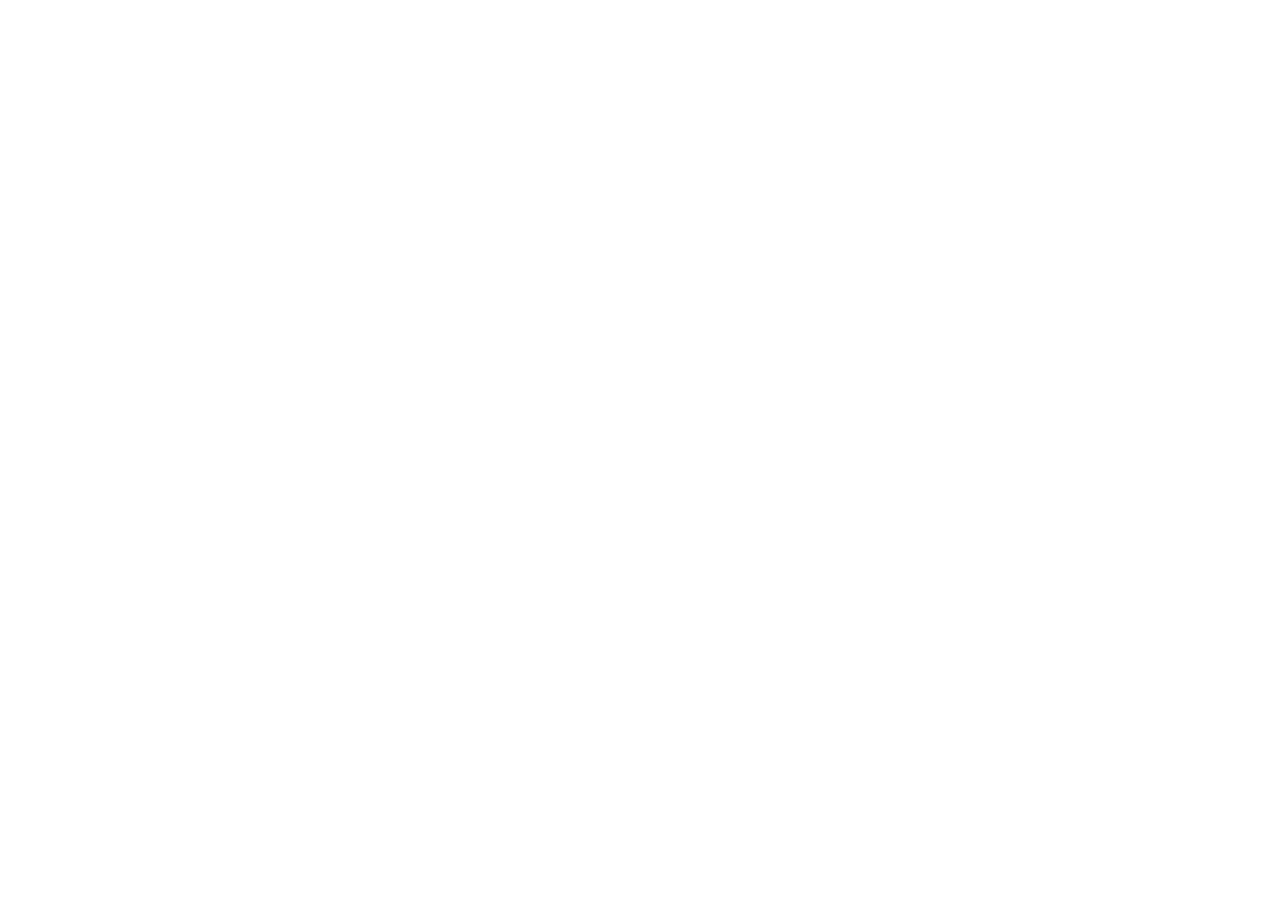
==== index.html @ be7c8910 "index.html" ====
<!DOCTYPE html>
<html lang="ru">
<head>
    <meta charset="UTF-8">
    <meta name="viewport" content="width=device-width, initial-scale=1.0, maximum-scale=1.0, user-scalable=yes">
    <title>Мессенджер на Firebase</title>
    <!-- Font Awesome для иконок -->
    <link rel="stylesheet" href="https://cdnjs.cloudflare.com/ajax/libs/font-awesome/6.0.0-beta3/css/all.min.css">
    <!-- Подключаем CSS -->
    <link rel="stylesheet" href="style.css">
</head>
<body>
    <div id="app"></div>

    <!-- Подключаем JavaScript -->
    <script src="script.js"></script>
</body>
</html>
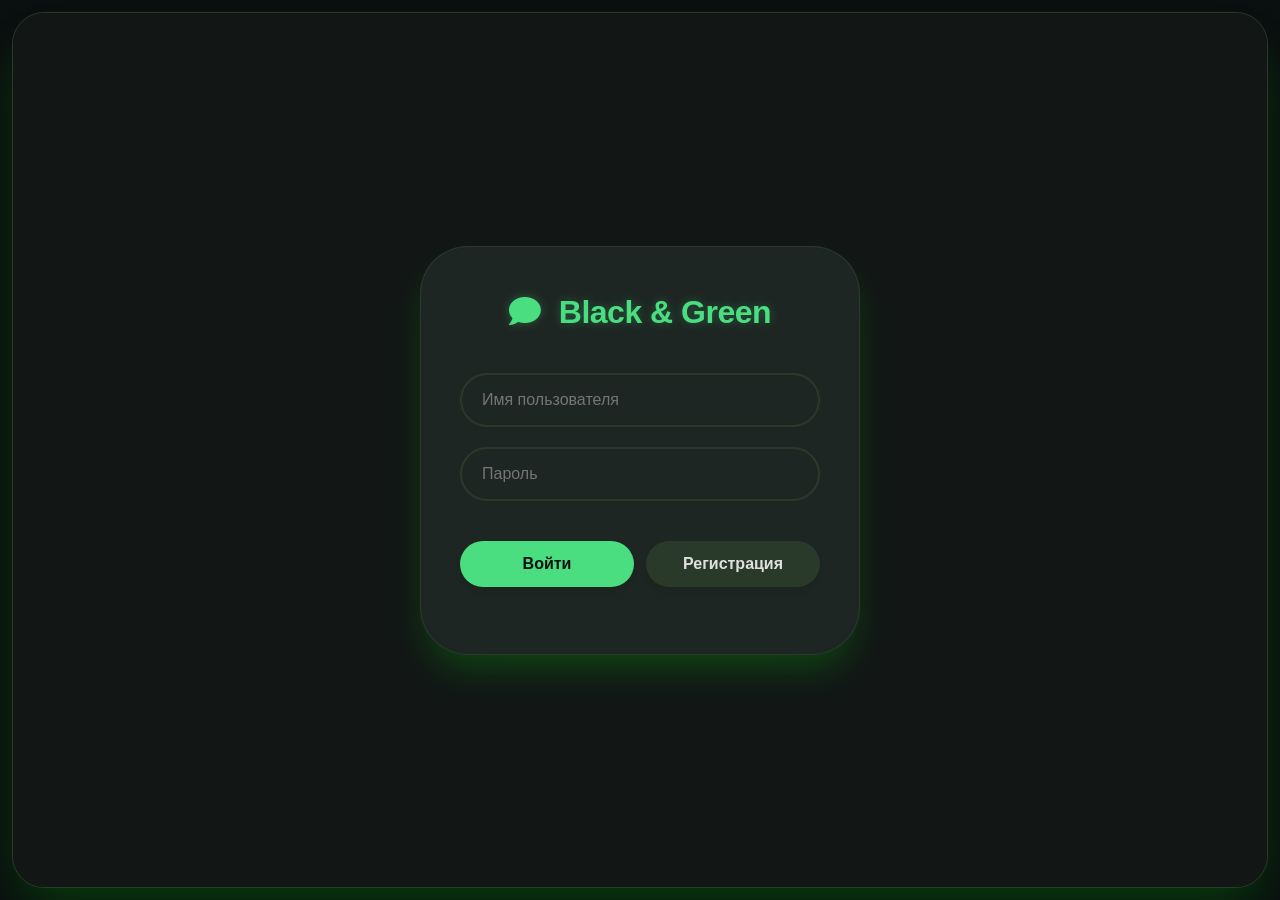
==== commit e37408dc: "index.html" ====
--- a/index.html
+++ b/index.html
@@ -3,16 +3,1497 @@
 <head>
     <meta charset="UTF-8">
     <meta name="viewport" content="width=device-width, initial-scale=1.0, maximum-scale=1.0, user-scalable=yes">
-    <title>Мессенджер на Firebase</title>
+    <title>Black & Green Messenger</title>
     <!-- Font Awesome для иконок -->
     <link rel="stylesheet" href="https://cdnjs.cloudflare.com/ajax/libs/font-awesome/6.0.0-beta3/css/all.min.css">
-    <!-- Подключаем CSS -->
-    <link rel="stylesheet" href="style.css">
+    <style>
+        * {
+            margin: 0;
+            padding: 0;
+            box-sizing: border-box;
+            font-family: 'Inter', -apple-system, BlinkMacSystemFont, 'Segoe UI', Roboto, sans-serif;
+        }
+
+        body {
+            background: #0a0f0f;
+            height: 100vh;
+            display: flex;
+            justify-content: center;
+            align-items: center;
+            padding: 12px;
+        }
+
+        #app {
+            width: 100%;
+            height: 100%;
+            max-width: 1400px;
+            background: #1a1e1e;
+            border-radius: 32px;
+            box-shadow: 0 25px 50px -12px rgba(0, 255, 0, 0.2);
+            overflow: hidden;
+            display: flex;
+            flex-direction: column;
+            border: 1px solid #2a3a2a;
+        }
+
+        /* ----- ЭКРАН ВХОДА / РЕГИСТРАЦИИ ----- */
+        .login-screen {
+            display: flex;
+            flex-direction: column;
+            justify-content: center;
+            align-items: center;
+            height: 100%;
+            padding: 20px;
+            background: #121716;
+        }
+
+        .login-card {
+            background: #1e2623;
+            padding: 48px 40px;
+            border-radius: 48px;
+            box-shadow: 0 20px 35px -8px rgba(0, 255, 0, 0.2), 0 0 0 1px #2a3a2a inset;
+            width: 100%;
+            max-width: 440px;
+            text-align: center;
+            animation: fadeIn 0.4s ease-out;
+        }
+
+        @keyframes fadeIn {
+            from { opacity: 0; transform: scale(0.96); }
+            to { opacity: 1; transform: scale(1); }
+        }
+
+        .login-card h2 {
+            color: #4ade80;
+            margin-bottom: 32px;
+            font-weight: 600;
+            font-size: 32px;
+            letter-spacing: -0.5px;
+            text-shadow: 0 0 10px rgba(74, 222, 128, 0.3);
+        }
+
+        .login-card h2 i {
+            color: #4ade80;
+            margin-right: 10px;
+        }
+
+        .login-card input {
+            width: 100%;
+            padding: 16px 20px;
+            margin: 10px 0;
+            border: 2px solid #2a3a2a;
+            border-radius: 50px;
+            font-size: 16px;
+            outline: none;
+            transition: 0.2s;
+            background: #1e2623;
+            color: #e0e0e0;
+        }
+
+        .login-card input:focus {
+            border-color: #4ade80;
+            background: #1e2a26;
+            box-shadow: 0 0 0 4px rgba(74, 222, 128, 0.15);
+            color: white;
+        }
+
+        .login-actions {
+            display: flex;
+            gap: 12px;
+            margin-top: 30px;
+        }
+
+        .btn {
+            flex: 1;
+            padding: 14px;
+            border: none;
+            border-radius: 50px;
+            font-size: 16px;
+            font-weight: 600;
+            cursor: pointer;
+            transition: all 0.2s ease;
+            box-shadow: 0 4px 6px -1px rgba(0,0,0,0.1);
+        }
+
+        .btn-primary {
+            background: #4ade80;
+            color: #0a0f0f;
+        }
+
+        .btn-primary:hover {
+            background: #22c55e;
+            transform: translateY(-2px);
+            box-shadow: 0 10px 15px -3px rgba(74, 222, 128, 0.3);
+        }
+
+        .btn-secondary {
+            background: #2a3a2a;
+            color: #e0e0e0;
+        }
+
+        .btn-secondary:hover {
+            background: #3a4a3a;
+            transform: translateY(-2px);
+        }
+
+        .error-message {
+            color: #f87171;
+            margin-top: 20px;
+            font-size: 14px;
+            font-weight: 500;
+        }
+
+        /* ----- ОСНОВНОЙ ИНТЕРФЕЙС ЧАТА ----- */
+        .chat-interface {
+            display: flex;
+            flex-direction: column;
+            height: 100%;
+            background: #1a1e1e;
+        }
+
+        .chat-header {
+            background: #1e2623;
+            color: #4ade80;
+            padding: 16px 24px;
+            display: flex;
+            align-items: center;
+            justify-content: space-between;
+            box-shadow: 0 4px 12px rgba(0, 255, 0, 0.1);
+            border-bottom: 1px solid #2a3a2a;
+        }
+
+        .user-info {
+            display: flex;
+            align-items: center;
+            gap: 14px;
+            font-size: 18px;
+            font-weight: 500;
+            color: #e0e0e0;
+        }
+
+        .user-info i {
+            font-size: 28px;
+            color: #4ade80;
+        }
+
+        .header-actions {
+            display: flex;
+            gap: 10px;
+        }
+
+        .header-btn, .logout-btn {
+            background: #1e2623;
+            border: 1px solid #2a3a2a;
+            color: #e0e0e0;
+            padding: 8px 16px;
+            border-radius: 40px;
+            cursor: pointer;
+            font-size: 14px;
+            transition: 0.2s;
+            display: flex;
+            align-items: center;
+            gap: 8px;
+        }
+
+        .header-btn:hover, .logout-btn:hover {
+            background: #2a3a2a;
+            border-color: #4ade80;
+            color: #4ade80;
+        }
+
+        .header-btn.danger:hover {
+            background: #4a1e1e;
+            border-color: #f87171;
+            color: #f87171;
+        }
+
+        .chat-main {
+            flex: 1;
+            display: flex;
+            overflow: hidden;
+        }
+
+        /* ----- СПИСОК КОНТАКТОВ ----- */
+        .contacts-panel {
+            width: 300px;
+            background: #1a1e1e;
+            border-right: 1px solid #2a3a2a;
+            display: flex;
+            flex-direction: column;
+            overflow-y: auto;
+        }
+
+        .add-contact {
+            padding: 20px;
+            border-bottom: 1px solid #2a3a2a;
+        }
+
+        .add-contact h4 {
+            margin-bottom: 12px;
+            color: #4ade80;
+            font-size: 15px;
+            font-weight: 600;
+        }
+
+        .add-contact-input {
+            display: flex;
+            gap: 8px;
+        }
+
+        .add-contact-input input {
+            flex: 1;
+            padding: 12px 16px;
+            border: 2px solid #2a3a2a;
+            border-radius: 40px;
+            font-size: 14px;
+            outline: none;
+            transition: 0.2s;
+            background: #1e2623;
+            color: #e0e0e0;
+        }
+
+        .add-contact-input input:focus {
+            border-color: #4ade80;
+            box-shadow: 0 0 0 3px rgba(74, 222, 128, 0.1);
+        }
+
+        .add-contact-input button {
+            width: 48px;
+            height: 48px;
+            border-radius: 50%;
+            border: none;
+            background: #4ade80;
+            color: #0a0f0f;
+            font-size: 18px;
+            cursor: pointer;
+            transition: 0.2s;
+            display: flex;
+            align-items: center;
+            justify-content: center;
+        }
+
+        .add-contact-input button:hover {
+            background: #22c55e;
+            transform: scale(1.05);
+        }
+
+        .notification {
+            margin-top: 12px;
+            padding: 8px 12px;
+            border-radius: 20px;
+            font-size: 13px;
+            font-weight: 500;
+            animation: fadeIn 0.2s;
+        }
+
+        .notification.success {
+            background: #1e3a2a;
+            color: #4ade80;
+            border: 1px solid #4ade80;
+        }
+
+        .notification.error {
+            background: #3a1e1e;
+            color: #f87171;
+            border: 1px solid #f87171;
+        }
+
+        .contacts-list {
+            flex: 1;
+            overflow-y: auto;
+        }
+
+        .contacts-list h3 {
+            padding: 16px 20px 8px;
+            color: #6b8c6b;
+            font-size: 13px;
+            text-transform: uppercase;
+            letter-spacing: 0.8px;
+        }
+
+        .contact-item {
+            display: flex;
+            align-items: center;
+            justify-content: space-between;
+            padding: 12px 20px;
+            cursor: pointer;
+            border-bottom: 1px solid #2a3a2a;
+            transition: 0.2s;
+        }
+
+        .contact-item:hover {
+            background: #1e2623;
+        }
+
+        .contact-item.active {
+            background: #1e3a2a;
+            border-left: 4px solid #4ade80;
+        }
+
+        .contact-info {
+            display: flex;
+            align-items: center;
+            gap: 16px;
+        }
+
+        .contact-avatar {
+            width: 42px;
+            height: 42px;
+            border-radius: 50%;
+            background: #2a3a2a;
+            color: #4ade80;
+            display: flex;
+            align-items: center;
+            justify-content: center;
+            font-size: 18px;
+            font-weight: 600;
+            text-transform: uppercase;
+        }
+
+        .contact-name {
+            font-weight: 500;
+            font-size: 15px;
+            color: #e0e0e0;
+        }
+
+        .delete-contact-btn {
+            background: transparent;
+            border: none;
+            color: #6b8c6b;
+            cursor: pointer;
+            padding: 6px;
+            border-radius: 50%;
+            transition: 0.2s;
+            opacity: 0.5;
+        }
+
+        .contact-item:hover .delete-contact-btn {
+            opacity: 1;
+        }
+
+        .delete-contact-btn:hover {
+            color: #f87171;
+            background: #3a1e1e;
+        }
+
+        /* ----- ОБЛАСТЬ ЧАТА ----- */
+        .chat-panel {
+            flex: 1;
+            display: flex;
+            flex-direction: column;
+            background: #1a1e1e;
+        }
+
+        .chat-placeholder {
+            flex: 1;
+            display: flex;
+            align-items: center;
+            justify-content: center;
+            color: #4a5a4a;
+            font-size: 16px;
+            background: #1a1e1e;
+        }
+
+        .chat-with-bar {
+            background: #1e2623;
+            padding: 16px 24px;
+            border-bottom: 1px solid #2a3a2a;
+            font-weight: 600;
+            color: #4ade80;
+            display: flex;
+            align-items: center;
+            justify-content: space-between;
+        }
+
+        .chat-title {
+            display: flex;
+            align-items: center;
+            gap: 12px;
+            font-size: 18px;
+        }
+
+        .delete-chat-btn {
+            background: transparent;
+            border: none;
+            color: #6b8c6b;
+            font-size: 18px;
+            cursor: pointer;
+            padding: 8px;
+            border-radius: 50%;
+            transition: 0.2s;
+            width: 40px;
+            height: 40px;
+            display: flex;
+            align-items: center;
+            justify-content: center;
+        }
+
+        .delete-chat-btn:hover {
+            background: #3a1e1e;
+            color: #f87171;
+        }
+
+        .messages-container {
+            flex: 1;
+            overflow-y: auto;
+            padding: 24px;
+            display: flex;
+            flex-direction: column;
+            gap: 8px;
+            background: #1a1e1e;
+        }
+
+        .message-wrapper {
+            position: relative;
+            max-width: 70%;
+            align-self: flex-start;
+        }
+
+        .message-wrapper.own {
+            align-self: flex-end;
+        }
+
+        .message {
+            padding: 12px 18px;
+            border-radius: 24px;
+            word-wrap: break-word;
+            animation: messageAppear 0.2s ease-out;
+            position: relative;
+        }
+
+        .message.own {
+            background: #1e3a2a;
+            color: #e0e0e0;
+            border-bottom-right-radius: 4px;
+        }
+
+        .message.other {
+            background: #1e2623;
+            color: #e0e0e0;
+            border-bottom-left-radius: 4px;
+            border: 1px solid #2a3a2a;
+        }
+
+        .message-info {
+            display: flex;
+            justify-content: space-between;
+            align-items: center;
+            font-size: 11px;
+            color: #6b8c6b;
+            margin-top: 6px;
+        }
+
+        .message-sender {
+            font-weight: 600;
+            margin-right: 8px;
+        }
+
+        .message-time {
+            font-size: 10px;
+        }
+
+        .file-message {
+            display: flex;
+            align-items: center;
+            gap: 12px;
+            flex-wrap: wrap;
+        }
+
+        .file-message i {
+            font-size: 24px;
+            color: #4ade80;
+        }
+
+        .file-message .file-info {
+            display: flex;
+            flex-direction: column;
+        }
+
+        .file-message .file-name {
+            font-size: 14px;
+            font-weight: 500;
+            word-break: break-word;
+        }
+
+        .file-message .file-size {
+            font-size: 11px;
+            color: #6b8c6b;
+        }
+
+        .file-message audio, .file-message video {
+            max-width: 100%;
+            max-height: 200px;
+            border-radius: 8px;
+        }
+
+        .file-download {
+            background: #2a3a2a;
+            color: #e0e0e0;
+            border: none;
+            border-radius: 20px;
+            padding: 6px 12px;
+            font-size: 12px;
+            cursor: pointer;
+            text-decoration: none;
+            display: inline-flex;
+            align-items: center;
+            gap: 6px;
+        }
+
+        .file-download:hover {
+            background: #3a4a3a;
+        }
+
+        .voice-message {
+            display: flex;
+            align-items: center;
+            gap: 12px;
+            min-width: 200px;
+        }
+
+        .voice-message audio {
+            height: 40px;
+            width: 100%;
+            filter: invert(1) hue-rotate(90deg);
+        }
+
+        .message-actions {
+            position: absolute;
+            top: -10px;
+            right: 0;
+            display: flex;
+            gap: 4px;
+            background: #1e2623;
+            border-radius: 20px;
+            padding: 4px;
+            border: 1px solid #2a3a2a;
+            opacity: 0;
+            transition: 0.2s;
+        }
+
+        .message-wrapper:hover .message-actions {
+            opacity: 1;
+        }
+
+        .message-actions button {
+            background: none;
+            border: none;
+            color: #6b8c6b;
+            cursor: pointer;
+            padding: 4px 8px;
+            border-radius: 16px;
+            font-size: 12px;
+        }
+
+        .message-actions button:hover {
+            background: #2a3a2a;
+            color: #4ade80;
+        }
+
+        .edited-tag {
+            font-size: 10px;
+            color: #6b8c6b;
+            margin-left: 8px;
+            font-style: italic;
+        }
+
+        .message-input-area {
+            display: flex;
+            padding: 16px 24px;
+            background: #1e2623;
+            gap: 12px;
+            border-top: 1px solid #2a3a2a;
+        }
+
+        .message-input-area input {
+            flex: 1;
+            padding: 16px 20px;
+            border: 2px solid #2a3a2a;
+            border-radius: 50px;
+            font-size: 15px;
+            outline: none;
+            transition: 0.2s;
+            background: #1a1e1e;
+            color: #e0e0e0;
+        }
+
+        .message-input-area input:focus {
+            border-color: #4ade80;
+            box-shadow: 0 0 0 4px rgba(74, 222, 128, 0.1);
+        }
+
+        .input-actions {
+            display: flex;
+            gap: 8px;
+        }
+
+        .input-actions button {
+            width: 56px;
+            height: 56px;
+            border-radius: 50%;
+            border: none;
+            background: #2a3a2a;
+            color: #e0e0e0;
+            font-size: 20px;
+            cursor: pointer;
+            transition: 0.2s;
+            display: flex;
+            align-items: center;
+            justify-content: center;
+        }
+
+        .input-actions button:hover {
+            background: #3a4a3a;
+            transform: scale(1.05);
+        }
+
+        .input-actions button.recording {
+            background: #dc2626;
+            color: white;
+            animation: pulse 1s infinite;
+        }
+
+        @keyframes pulse {
+            0% { box-shadow: 0 0 0 0 rgba(220, 38, 38, 0.7); }
+            70% { box-shadow: 0 0 0 10px rgba(220, 38, 38, 0); }
+            100% { box-shadow: 0 0 0 0 rgba(220, 38, 38, 0); }
+        }
+
+        .input-actions button.send-btn {
+            background: #4ade80;
+            color: #0a0f0f;
+        }
+
+        .input-actions button.send-btn:hover {
+            background: #22c55e;
+        }
+
+        .back-btn {
+            background: none;
+            border: none;
+            color: #4ade80;
+            font-size: 24px;
+            cursor: pointer;
+            display: none;
+            margin-right: 8px;
+        }
+
+        /* ----- АДАПТИВНОСТЬ ----- */
+        @media (max-width: 700px) {
+            .contacts-panel {
+                width: 100%;
+                border-right: none;
+            }
+
+            .chat-panel {
+                width: 100%;
+            }
+
+            .back-btn {
+                display: inline-block;
+            }
+
+            .chat-main {
+                flex-direction: column;
+            }
+
+            .login-card {
+                padding: 32px 24px;
+            }
+        }
+    </style>
 </head>
 <body>
     <div id="app"></div>
 
-    <!-- Подключаем JavaScript -->
-    <script src="script.js"></script>
+    <script>
+        // ========================== НАСТРОЙКИ FIREBASE ==========================
+        const FIREBASE_URL = 'https://gamep-79cef-default-rtdb.firebaseio.com/';
+
+        // ========================== ВСПОМОГАТЕЛЬНЫЕ ФУНКЦИИ (REST) ==========================
+        async function fbGet(path) {
+            const res = await fetch(FIREBASE_URL + path + '.json');
+            return res.json();
+        }
+
+        async function fbPut(path, data) {
+            const res = await fetch(FIREBASE_URL + path + '.json', {
+                method: 'PUT',
+                body: JSON.stringify(data)
+            });
+            return res.json();
+        }
+
+        async function fbPost(path, data) {
+            const res = await fetch(FIREBASE_URL + path + '.json', {
+                method: 'POST',
+                body: JSON.stringify(data)
+            });
+            return res.json();
+        }
+
+        async function fbDelete(path) {
+            const res = await fetch(FIREBASE_URL + path + '.json', {
+                method: 'DELETE'
+            });
+            return res.json();
+        }
+
+        // ========================== ГЛОБАЛЬНОЕ СОСТОЯНИЕ ==========================
+        const App = {
+            currentUser: null,
+            contacts: [],
+            selectedChatUser: null,
+            messages: [],
+            pollingInterval: null,
+            mobileChatVisible: false,
+            mediaRecorder: null,
+            audioChunks: [],
+            isRecording: false,
+            recordingStartTime: null
+        };
+
+        // ========================== РЕНДЕРИНГ ==========================
+        function render() {
+            if (!App.currentUser) {
+                renderLoginScreen();
+            } else {
+                renderChatInterface();
+            }
+        }
+
+        function renderLoginScreen() {
+            const appEl = document.getElementById('app');
+            appEl.innerHTML = `
+                <div class="login-screen">
+                    <div class="login-card">
+                        <h2><i class="fas fa-comment"></i> Black & Green</h2>
+                        <input type="text" id="loginName" placeholder="Имя пользователя" autocomplete="off">
+                        <input type="password" id="loginPassword" placeholder="Пароль">
+                        <div class="login-actions">
+                            <button class="btn btn-primary" id="loginBtn">Войти</button>
+                            <button class="btn btn-secondary" id="registerBtn">Регистрация</button>
+                        </div>
+                        <div class="error-message" id="loginError"></div>
+                    </div>
+                </div>
+            `;
+            document.getElementById('loginBtn').addEventListener('click', handleLogin);
+            document.getElementById('registerBtn').addEventListener('click', handleRegister);
+        }
+
+        function renderChatInterface() {
+            const isMobile = window.innerWidth <= 700;
+
+            const contactsHtml = App.contacts.map(contact => {
+                const activeClass = (App.selectedChatUser && App.selectedChatUser.id === contact.id) ? 'active' : '';
+                const avatarLetter = contact.name.charAt(0).toUpperCase();
+                return `
+                    <div class="contact-item ${activeClass}" data-contactid="${contact.id}" data-contactname="${contact.name}">
+                        <div class="contact-info">
+                            <div class="contact-avatar">${avatarLetter}</div>
+                            <span class="contact-name">${contact.name}</span>
+                        </div>
+                        <button class="delete-contact-btn" onclick="deleteContact('${contact.id}', event)"><i class="fas fa-times"></i></button>
+                    </div>
+                `;
+            }).join('');
+
+            let mainContent = '';
+            if (isMobile) {
+                if (App.mobileChatVisible && App.selectedChatUser) {
+                    mainContent = `<div class="chat-panel">${renderChatPanel()}</div>`;
+                } else {
+                    mainContent = `
+                        <div class="contacts-panel">
+                            <div class="add-contact">
+                                <h4>Добавить контакт</h4>
+                                <div class="add-contact-input">
+                                    <input type="text" id="addContactInput" placeholder="Имя пользователя">
+                                    <button id="addContactBtn"><i class="fas fa-plus"></i></button>
+                                </div>
+                                <div id="addContactNotification" class="notification" style="display: none;"></div>
+                            </div>
+                            <div class="contacts-list">
+                                <h3>Контакты (${App.contacts.length})</h3>
+                                ${contactsHtml}
+                            </div>
+                        </div>
+                    `;
+                }
+            } else {
+                mainContent = `
+                    <div class="contacts-panel">
+                        <div class="add-contact">
+                            <h4>Добавить контакт</h4>
+                            <div class="add-contact-input">
+                                <input type="text" id="addContactInput" placeholder="Имя пользователя">
+                                <button id="addContactBtn"><i class="fas fa-plus"></i></button>
+                            </div>
+                            <div id="addContactNotification" class="notification" style="display: none;"></div>
+                        </div>
+                        <div class="contacts-list">
+                            <h3>Контакты (${App.contacts.length})</h3>
+                            ${contactsHtml}
+                        </div>
+                    </div>
+                    <div class="chat-panel">
+                        ${App.selectedChatUser ? renderChatPanel() : '<div class="chat-placeholder">Выберите контакт</div>'}
+                    </div>
+                `;
+            }
+
+            const appEl = document.getElementById('app');
+            appEl.innerHTML = `
+                <div class="chat-interface">
+                    <div class="chat-header">
+                        <div class="user-info">
+                            <i class="fas fa-user-circle"></i>
+                            <span>${App.currentUser.name}</span>
+                        </div>
+                        <div class="header-actions">
+                            <button class="header-btn danger" id="deleteAccountBtn" title="Удалить аккаунт">
+                                <i class="fas fa-trash-alt"></i>
+                            </button>
+                            <button class="logout-btn" id="logoutBtn">Выйти</button>
+                        </div>
+                    </div>
+                    <div class="chat-main">
+                        ${mainContent}
+                    </div>
+                </div>
+            `;
+
+            // Кнопка "назад" для мобильной версии
+            if (isMobile && App.mobileChatVisible && App.selectedChatUser) {
+                const chatWithBar = document.querySelector('.chat-panel .chat-with-bar');
+                if (chatWithBar) {
+                    const backBtn = document.createElement('button');
+                    backBtn.innerHTML = '<i class="fas fa-arrow-left"></i>';
+                    backBtn.className = 'back-btn';
+                    backBtn.onclick = () => {
+                        App.mobileChatVisible = false;
+                        render();
+                    };
+                    const chatTitle = chatWithBar.querySelector('.chat-title');
+                    if (chatTitle) {
+                        chatTitle.prepend(backBtn);
+                    } else {
+                        chatWithBar.prepend(backBtn);
+                    }
+                }
+            }
+
+            // Обработчики на контакты (кроме кнопок удаления)
+            document.querySelectorAll('.contact-item').forEach(el => {
+                el.addEventListener('click', (e) => {
+                    if (e.target.closest('.delete-contact-btn')) return; // игнорируем клик по кнопке удаления
+                    const contactId = el.dataset.contactid;
+                    const contactName = el.dataset.contactname;
+                    selectChatUser(contactId, contactName);
+                    if (window.innerWidth <= 700) {
+                        App.mobileChatVisible = true;
+                        render();
+                    }
+                });
+            });
+
+            // Обработчик добавления контакта
+            document.getElementById('addContactBtn')?.addEventListener('click', addContact);
+            document.getElementById('addContactInput')?.addEventListener('keypress', (e) => {
+                if (e.key === 'Enter') addContact();
+            });
+
+            // Обработчики для чата
+            if (App.selectedChatUser) {
+                const messagesContainer = document.getElementById('messagesContainer');
+                if (messagesContainer) messagesContainer.scrollTop = messagesContainer.scrollHeight;
+
+                const input = document.getElementById('messageInput');
+                if (input) {
+                    setTimeout(() => input.focus(), 200);
+                    input.addEventListener('keypress', (e) => {
+                        if (e.key === 'Enter') sendMessage();
+                    });
+                }
+                document.getElementById('sendBtn')?.addEventListener('click', sendMessage);
+                document.getElementById('voiceBtn')?.addEventListener('click', toggleRecording);
+                document.getElementById('fileBtn')?.addEventListener('click', () => {
+                    document.getElementById('fileInput').click();
+                });
+                document.getElementById('fileInput')?.addEventListener('change', handleFileSelect);
+                document.getElementById('deleteChatBtn')?.addEventListener('click', deleteCurrentChat);
+            }
+
+            document.getElementById('logoutBtn')?.addEventListener('click', logout);
+            document.getElementById('deleteAccountBtn')?.addEventListener('click', confirmDeleteAccount);
+        }
+
+        function renderChatPanel() {
+            const chatUser = App.selectedChatUser;
+            if (!chatUser) return '';
+
+            const messagesHtml = App.messages.map(msg => {
+                const isOwn = msg.senderId === App.currentUser.id;
+                const time = new Date(msg.timestamp).toLocaleTimeString([], { hour: '2-digit', minute: '2-digit' });
+                const editedHtml = msg.edited ? '<span class="edited-tag">(ред.)</span>' : '';
+                let contentHtml = '';
+
+                if (msg.type === 'voice') {
+                    const duration = msg.duration ? Math.round(msg.duration) : 0;
+                    const minutes = Math.floor(duration / 60);
+                    const seconds = duration % 60;
+                    const durationStr = `${minutes}:${seconds.toString().padStart(2, '0')}`;
+                    contentHtml = `
+                        <div class="voice-message">
+                            <i class="fas fa-microphone-alt" style="color:#4ade80;"></i>
+                            <audio controls src="${msg.audioUrl}" style="width:100%;"></audio>
+                            <span style="font-size:11px; color:#6b8c6b;">${durationStr}</span>
+                        </div>
+                    `;
+                } else if (msg.type === 'file') {
+                    const fileExt = msg.fileName.split('.').pop().toLowerCase();
+                    const isImage = ['jpg','jpeg','png','gif','bmp','webp'].includes(fileExt);
+                    const isVideo = ['mp4','webm','ogg','mov','avi'].includes(fileExt);
+                    const isAudio = ['mp3','wav','ogg','m4a','flac'].includes(fileExt);
+                    const fileSize = msg.fileSize ? (msg.fileSize / 1024).toFixed(1) + ' KB' : '';
+
+                    let preview = '';
+                    if (isVideo) {
+                        preview = `<video controls src="${msg.fileUrl}" style="max-width:100%; max-height:200px; border-radius:8px;"></video>`;
+                    } else if (isAudio) {
+                        preview = `<audio controls src="${msg.fileUrl}" style="width:100%;"></audio>`;
+                    } else if (isImage) {
+                        preview = `<img src="${msg.fileUrl}" style="max-width:100%; max-height:200px; border-radius:8px;" alt="image">`;
+                    }
+
+                    contentHtml = `
+                        <div class="file-message">
+                            <i class="fas ${isImage ? 'fa-image' : isVideo ? 'fa-video' : isAudio ? 'fa-music' : 'fa-file'}"></i>
+                            <div class="file-info">
+                                <span class="file-name">${msg.fileName}</span>
+                                ${fileSize ? `<span class="file-size">${fileSize}</span>` : ''}
+                            </div>
+                            ${preview}
+                            <a class="file-download" href="${msg.fileUrl}" download="${msg.fileName}" target="_blank">
+                                <i class="fas fa-download"></i> Скачать
+                            </a>
+                        </div>
+                    `;
+                } else {
+                    contentHtml = `<div>${msg.text} ${editedHtml}</div>`;
+                }
+
+                const actionsHtml = isOwn && msg.type === 'text' ? `
+                    <div class="message-actions">
+                        <button onclick="editMessage('${msg.id}')"><i class="fas fa-pen"></i></button>
+                        <button onclick="deleteMessage('${msg.id}')"><i class="fas fa-trash"></i></button>
+                    </div>
+                ` : (isOwn && (msg.type === 'voice' || msg.type === 'file') ? `
+                    <div class="message-actions">
+                        <button onclick="deleteMessage('${msg.id}')"><i class="fas fa-trash"></i></button>
+                    </div>
+                ` : '');
+
+                return `
+                    <div class="message-wrapper ${isOwn ? 'own' : 'other'}">
+                        <div class="message ${isOwn ? 'own' : 'other'}">
+                            ${contentHtml}
+                            <div class="message-info">
+                                <span class="message-sender">${isOwn ? 'Вы' : msg.senderName}</span>
+                                <span class="message-time">${time}</span>
+                            </div>
+                        </div>
+                        ${actionsHtml}
+                    </div>
+                `;
+            }).join('');
+
+            // Скрытый input для выбора файла
+            const fileInput = '<input type="file" id="fileInput" style="display:none;">';
+
+            return `
+                <div class="chat-with-bar">
+                    <div class="chat-title">
+                        <span>Чат с ${chatUser.name}</span>
+                    </div>
+                    <button class="delete-chat-btn" id="deleteChatBtn" title="Удалить чат">
+                        <i class="fas fa-trash-alt"></i>
+                    </button>
+                </div>
+                <div class="messages-container" id="messagesContainer">
+                    ${messagesHtml}
+                </div>
+                <div class="message-input-area">
+                    ${fileInput}
+                    <input type="text" id="messageInput" placeholder="Сообщение" autocomplete="off">
+                    <div class="input-actions">
+                        <button id="fileBtn"><i class="fas fa-paperclip"></i></button>
+                        <button class="${App.isRecording ? 'recording' : ''}" id="voiceBtn"><i class="fas fa-microphone"></i></button>
+                        <button class="send-btn" id="sendBtn"><i class="fas fa-paper-plane"></i></button>
+                    </div>
+                </div>
+            `;
+        }
+
+        // ========================== АВТОРИЗАЦИЯ ==========================
+        async function handleLogin() {
+            const name = document.getElementById('loginName').value.trim();
+            const pwd = document.getElementById('loginPassword').value.trim();
+            const errorEl = document.getElementById('loginError');
+
+            if (!name || !pwd) {
+                errorEl.textContent = 'Заполните все поля';
+                return;
+            }
+
+            try {
+                const users = await fbGet('users') || {};
+                const found = Object.entries(users).find(([id, u]) => u.name === name && u.password === pwd);
+                if (found) {
+                    const [id, userData] = found;
+                    App.currentUser = { id, name: userData.name };
+                    localStorage.setItem('messenger_user', JSON.stringify(App.currentUser));
+                    await loadContacts();
+                    startPollingIfNeeded();
+                    render();
+                } else {
+                    errorEl.textContent = 'Неверное имя или пароль';
+                }
+            } catch (e) {
+                errorEl.textContent = 'Ошибка соединения';
+            }
+        }
+
+        async function handleRegister() {
+            const name = document.getElementById('loginName').value.trim();
+            const pwd = document.getElementById('loginPassword').value.trim();
+            const errorEl = document.getElementById('loginError');
+
+            if (!name || !pwd) {
+                errorEl.textContent = 'Заполните все поля';
+                return;
+            }
+
+            try {
+                const users = await fbGet('users') || {};
+                const existing = Object.values(users).some(u => u.name === name);
+                if (existing) {
+                    errorEl.textContent = 'Имя уже занято';
+                    return;
+                }
+
+                const newId = 'user_' + Date.now() + '_' + Math.random().toString(36).substr(2, 5);
+                await fbPut(`users/${newId}`, { name, password: pwd });
+                await fbPut(`contacts/${newId}`, {});
+                App.currentUser = { id: newId, name };
+                localStorage.setItem('messenger_user', JSON.stringify(App.currentUser));
+                App.contacts = [];
+                startPollingIfNeeded();
+                render();
+            } catch (e) {
+                errorEl.textContent = 'Ошибка регистрации';
+            }
+        }
+
+        function logout() {
+            stopPolling();
+            localStorage.removeItem('messenger_user');
+            App.currentUser = null;
+            App.selectedChatUser = null;
+            App.contacts = [];
+            App.messages = [];
+            App.mobileChatVisible = false;
+            if (App.mediaRecorder && App.isRecording) {
+                App.mediaRecorder.stop();
+            }
+            render();
+        }
+
+        // ========================== УДАЛЕНИЕ АККАУНТА ==========================
+        async function confirmDeleteAccount() {
+            const password = prompt('Для удаления аккаунта введите ваш пароль:');
+            if (!password) return;
+
+            try {
+                const userData = await fbGet(`users/${App.currentUser.id}`);
+                if (!userData || userData.password !== password) {
+                    alert('Неверный пароль');
+                    return;
+                }
+
+                if (!confirm('Вы уверены? Все ваши сообщения и контакты будут безвозвратно удалены.')) return;
+
+                await deleteAccount();
+            } catch (e) {
+                alert('Ошибка при удалении: ' + e.message);
+            }
+        }
+
+        async function deleteAccount() {
+            const userId = App.currentUser.id;
+
+            const messages = await fbGet('messages') || {};
+            const chatKeys = Object.keys(messages).filter(key => key.includes(userId));
+            for (const chatKey of chatKeys) {
+                await fbDelete(`messages/${chatKey}`);
+            }
+
+            await fbDelete(`contacts/${userId}`);
+            await fbDelete(`users/${userId}`);
+            logout();
+            alert('Аккаунт удалён');
+        }
+
+        // ========================== ЗАГРУЗКА КОНТАКТОВ ==========================
+        async function loadContacts() {
+            if (!App.currentUser) return;
+            const contactsObj = await fbGet(`contacts/${App.currentUser.id}`) || {};
+            const contactIds = Object.keys(contactsObj);
+            const users = await fbGet('users') || {};
+            App.contacts = contactIds
+                .map(id => ({ id, name: users[id]?.name }))
+                .filter(c => c.name);
+        }
+
+        // ========================== ДОБАВЛЕНИЕ КОНТАКТА ==========================
+        async function addContact() {
+            const input = document.getElementById('addContactInput');
+            const username = input.value.trim();
+            const notificationEl = document.getElementById('addContactNotification');
+            if (!username) return;
+
+            try {
+                const users = await fbGet('users') || {};
+                const foundEntry = Object.entries(users).find(([id, u]) => u.name === username);
+                
+                if (!foundEntry) {
+                    notificationEl.style.display = 'block';
+                    notificationEl.className = 'notification error';
+                    notificationEl.textContent = '❌ Пользователь не найден';
+                    setTimeout(() => { notificationEl.style.display = 'none'; }, 3000);
+                    return;
+                }
+
+                const [contactId, contactData] = foundEntry;
+
+                if (contactId === App.currentUser.id) {
+                    notificationEl.style.display = 'block';
+                    notificationEl.className = 'notification error';
+                    notificationEl.textContent = '❌ Нельзя добавить самого себя';
+                    setTimeout(() => { notificationEl.style.display = 'none'; }, 3000);
+                    return;
+                }
+
+                const currentContacts = await fbGet(`contacts/${App.currentUser.id}`) || {};
+                if (currentContacts[contactId]) {
+                    notificationEl.style.display = 'block';
+                    notificationEl.className = 'notification error';
+                    notificationEl.textContent = '❌ Контакт уже добавлен';
+                    setTimeout(() => { notificationEl.style.display = 'none'; }, 3000);
+                    return;
+                }
+
+                currentContacts[contactId] = true;
+                await fbPut(`contacts/${App.currentUser.id}`, currentContacts);
+
+                await loadContacts();
+                render();
+
+                notificationEl.style.display = 'block';
+                notificationEl.className = 'notification success';
+                notificationEl.textContent = '✅ Пользователь добавлен в контакты';
+                setTimeout(() => { notificationEl.style.display = 'none'; }, 3000);
+                input.value = '';
+
+            } catch (e) {
+                notificationEl.style.display = 'block';
+                notificationEl.className = 'notification error';
+                notificationEl.textContent = '❌ Ошибка при добавлении';
+                setTimeout(() => { notificationEl.style.display = 'none'; }, 3000);
+                console.error(e);
+            }
+        }
+
+        // ========================== УДАЛЕНИЕ КОНТАКТА ==========================
+        window.deleteContact = async function(contactId, event) {
+            event.stopPropagation();
+            if (!confirm('Удалить этого пользователя из контактов?')) return;
+
+            try {
+                const currentContacts = await fbGet(`contacts/${App.currentUser.id}`) || {};
+                delete currentContacts[contactId];
+                await fbPut(`contacts/${App.currentUser.id}`, currentContacts);
+
+                if (App.selectedChatUser && App.selectedChatUser.id === contactId) {
+                    App.selectedChatUser = null;
+                    App.messages = [];
+                }
+
+                await loadContacts();
+                render();
+            } catch (e) {
+                alert('Ошибка при удалении контакта');
+                console.error(e);
+            }
+        };
+
+        // ========================== РАБОТА С ЧАТОМ ==========================
+        function selectChatUser(userId, userName) {
+            stopPolling();
+            App.selectedChatUser = { id: userId, name: userName };
+            loadMessages();
+            startPollingIfNeeded();
+        }
+
+        async function loadMessages() {
+            if (!App.currentUser || !App.selectedChatUser) return;
+            const chatId = getChatId(App.currentUser.id, App.selectedChatUser.id);
+            const msgs = await fbGet(`messages/${chatId}`) || {};
+            App.messages = Object.entries(msgs)
+                .map(([msgId, msg]) => ({
+                    id: msgId,
+                    ...msg,
+                    senderName: msg.senderId === App.currentUser.id ? App.currentUser.name : App.selectedChatUser.name
+                }))
+                .sort((a, b) => a.timestamp - b.timestamp);
+            render();
+        }
+
+        async function sendMessage() {
+            const input = document.getElementById('messageInput');
+            const text = input.value.trim();
+            if (!text || !App.selectedChatUser) return;
+            input.value = '';
+
+            const chatId = getChatId(App.currentUser.id, App.selectedChatUser.id);
+            const message = {
+                text,
+                senderId: App.currentUser.id,
+                timestamp: Date.now(),
+                edited: false,
+                type: 'text'
+            };
+            try {
+                await fbPost(`messages/${chatId}`, message);
+            } catch (e) {
+                console.error('Send error', e);
+            }
+        }
+
+        // ========================== ОТПРАВКА ФАЙЛА ==========================
+        async function handleFileSelect(event) {
+            const file = event.target.files[0];
+            if (!file || !App.selectedChatUser) return;
+
+            // Проверка размера (Firebase ограничение ~ 10 МБ на строку, но base64 увеличивает размер)
+            if (file.size > 5 * 1024 * 1024) {
+                alert('Файл слишком большой (максимум 5 МБ)');
+                return;
+            }
+
+            const reader = new FileReader();
+            reader.onload = async (e) => {
+                const fileUrl = e.target.result; // base64
+                const chatId = getChatId(App.currentUser.id, App.selectedChatUser.id);
+                const message = {
+                    senderId: App.currentUser.id,
+                    timestamp: Date.now(),
+                    type: 'file',
+                    fileName: file.name,
+                    fileSize: file.size,
+                    fileType: file.type,
+                    fileUrl: fileUrl
+                };
+                try {
+                    await fbPost(`messages/${chatId}`, message);
+                } catch (err) {
+                    alert('Ошибка при отправке файла');
+                    console.error(err);
+                }
+            };
+            reader.readAsDataURL(file);
+
+            // Очистить input, чтобы можно было выбрать тот же файл снова
+            event.target.value = '';
+        }
+
+        // ========================== ГОЛОСОВЫЕ СООБЩЕНИЯ ==========================
+        async function toggleRecording() {
+            if (!App.selectedChatUser) return;
+
+            if (App.isRecording) {
+                // Остановить запись
+                App.mediaRecorder.stop();
+                App.isRecording = false;
+                const voiceBtn = document.getElementById('voiceBtn');
+                if (voiceBtn) voiceBtn.classList.remove('recording');
+            } else {
+                // Начать запись
+                try {
+                    const stream = await navigator.mediaDevices.getUserMedia({ audio: true });
+                    App.mediaRecorder = new MediaRecorder(stream);
+                    App.audioChunks = [];
+                    App.recordingStartTime = Date.now();
+
+                    App.mediaRecorder.ondataavailable = event => {
+                        App.audioChunks.push(event.data);
+                    };
+
+                    App.mediaRecorder.onstop = async () => {
+                        const audioBlob = new Blob(App.audioChunks, { type: 'audio/webm' });
+                        const duration = (Date.now() - App.recordingStartTime) / 1000; // секунды
+
+                        const reader = new FileReader();
+                        reader.readAsDataURL(audioBlob);
+                        reader.onloadend = async () => {
+                            const base64Audio = reader.result;
+
+                            const chatId = getChatId(App.currentUser.id, App.selectedChatUser.id);
+                            const message = {
+                                senderId: App.currentUser.id,
+                                timestamp: Date.now(),
+                                type: 'voice',
+                                audioUrl: base64Audio,
+                                duration: duration
+                            };
+                            try {
+                                await fbPost(`messages/${chatId}`, message);
+                            } catch (e) {
+                                console.error('Voice send error', e);
+                            }
+
+                            stream.getTracks().forEach(track => track.stop());
+                        };
+                    };
+
+                    App.mediaRecorder.start();
+                    App.isRecording = true;
+                    const voiceBtn = document.getElementById('voiceBtn');
+                    if (voiceBtn) voiceBtn.classList.add('recording');
+                } catch (err) {
+                    alert('Не удалось получить доступ к микрофону');
+                    console.error(err);
+                }
+            }
+        }
+
+        // ========================== РЕДАКТИРОВАНИЕ И УДАЛЕНИЕ СООБЩЕНИЙ ==========================
+        window.editMessage = async function(messageId) {
+            const message = App.messages.find(m => m.id === messageId);
+            if (!message || message.senderId !== App.currentUser.id) return;
+
+            const newText = prompt('Редактировать сообщение:', message.text);
+            if (newText === null || newText.trim() === '') return;
+
+            const chatId = getChatId(App.currentUser.id, App.selectedChatUser.id);
+            const updatedMessage = {
+                ...message,
+                text: newText.trim(),
+                edited: true,
+                editedAt: Date.now()
+            };
+            delete updatedMessage.id;
+            try {
+                await fbPut(`messages/${chatId}/${messageId}`, updatedMessage);
+            } catch (e) {
+                alert('Ошибка при редактировании');
+                console.error(e);
+            }
+        };
+
+        window.deleteMessage = async function(messageId) {
+            const message = App.messages.find(m => m.id === messageId);
+            if (!message || message.senderId !== App.currentUser.id) return;
+
+            if (!confirm('Удалить сообщение?')) return;
+
+            const chatId = getChatId(App.currentUser.id, App.selectedChatUser.id);
+            try {
+                await fbDelete(`messages/${chatId}/${messageId}`);
+            } catch (e) {
+                alert('Ошибка при удалении');
+                console.error(e);
+            }
+        };
+
+        function getChatId(uid1, uid2) {
+            return uid1 < uid2 ? `chat_${uid1}_${uid2}` : `chat_${uid2}_${uid1}`;
+        }
+
+        // ========================== УДАЛЕНИЕ ТЕКУЩЕГО ЧАТА ==========================
+        async function deleteCurrentChat() {
+            if (!App.currentUser || !App.selectedChatUser) return;
+
+            const confirmDelete = confirm(`Удалить всю переписку с ${App.selectedChatUser.name}? Это действие необратимо.`);
+            if (!confirmDelete) return;
+
+            const chatId = getChatId(App.currentUser.id, App.selectedChatUser.id);
+            try {
+                await fbDelete(`messages/${chatId}`);
+                App.messages = [];
+                App.selectedChatUser = null;
+                if (window.innerWidth <= 700) {
+                    App.mobileChatVisible = false;
+                }
+                render();
+            } catch (e) {
+                alert('Ошибка при удалении чата');
+                console.error(e);
+            }
+        }
+
+        // ========================== POLLING ==========================
+        function startPollingIfNeeded() {
+            if (App.pollingInterval) clearInterval(App.pollingInterval);
+            if (!App.selectedChatUser) return;
+
+            App.pollingInterval = setInterval(async () => {
+                if (!App.currentUser || !App.selectedChatUser) return;
+                const chatId = getChatId(App.currentUser.id, App.selectedChatUser.id);
+                const msgs = await fbGet(`messages/${chatId}`) || {};
+                const messagesArray = Object.entries(msgs)
+                    .map(([msgId, msg]) => ({
+                        id: msgId,
+                        ...msg,
+                        senderName: msg.senderId === App.currentUser.id ? App.currentUser.name : App.selectedChatUser.name
+                    }))
+                    .sort((a, b) => a.timestamp - b.timestamp);
+
+                if (JSON.stringify(App.messages.map(m => m.id)) !== JSON.stringify(messagesArray.map(m => m.id))) {
+                    App.messages = messagesArray;
+                    render();
+                }
+            }, 2000);
+        }
+
+        function stopPolling() {
+            if (App.pollingInterval) {
+                clearInterval(App.pollingInterval);
+                App.pollingInterval = null;
+            }
+        }
+
+        // ========================== ИНИЦИАЛИЗАЦИЯ ==========================
+        async function init() {
+            const saved = localStorage.getItem('messenger_user');
+            if (saved) {
+                try {
+                    App.currentUser = JSON.parse(saved);
+                    await loadContacts();
+                    startPollingIfNeeded();
+                } catch (e) {
+                    localStorage.removeItem('messenger_user');
+                }
+            }
+            render();
+        }
+
+        window.addEventListener('resize', () => {
+            render();
+        });
+
+        init();
+    </script>
 </body>
 </html>
